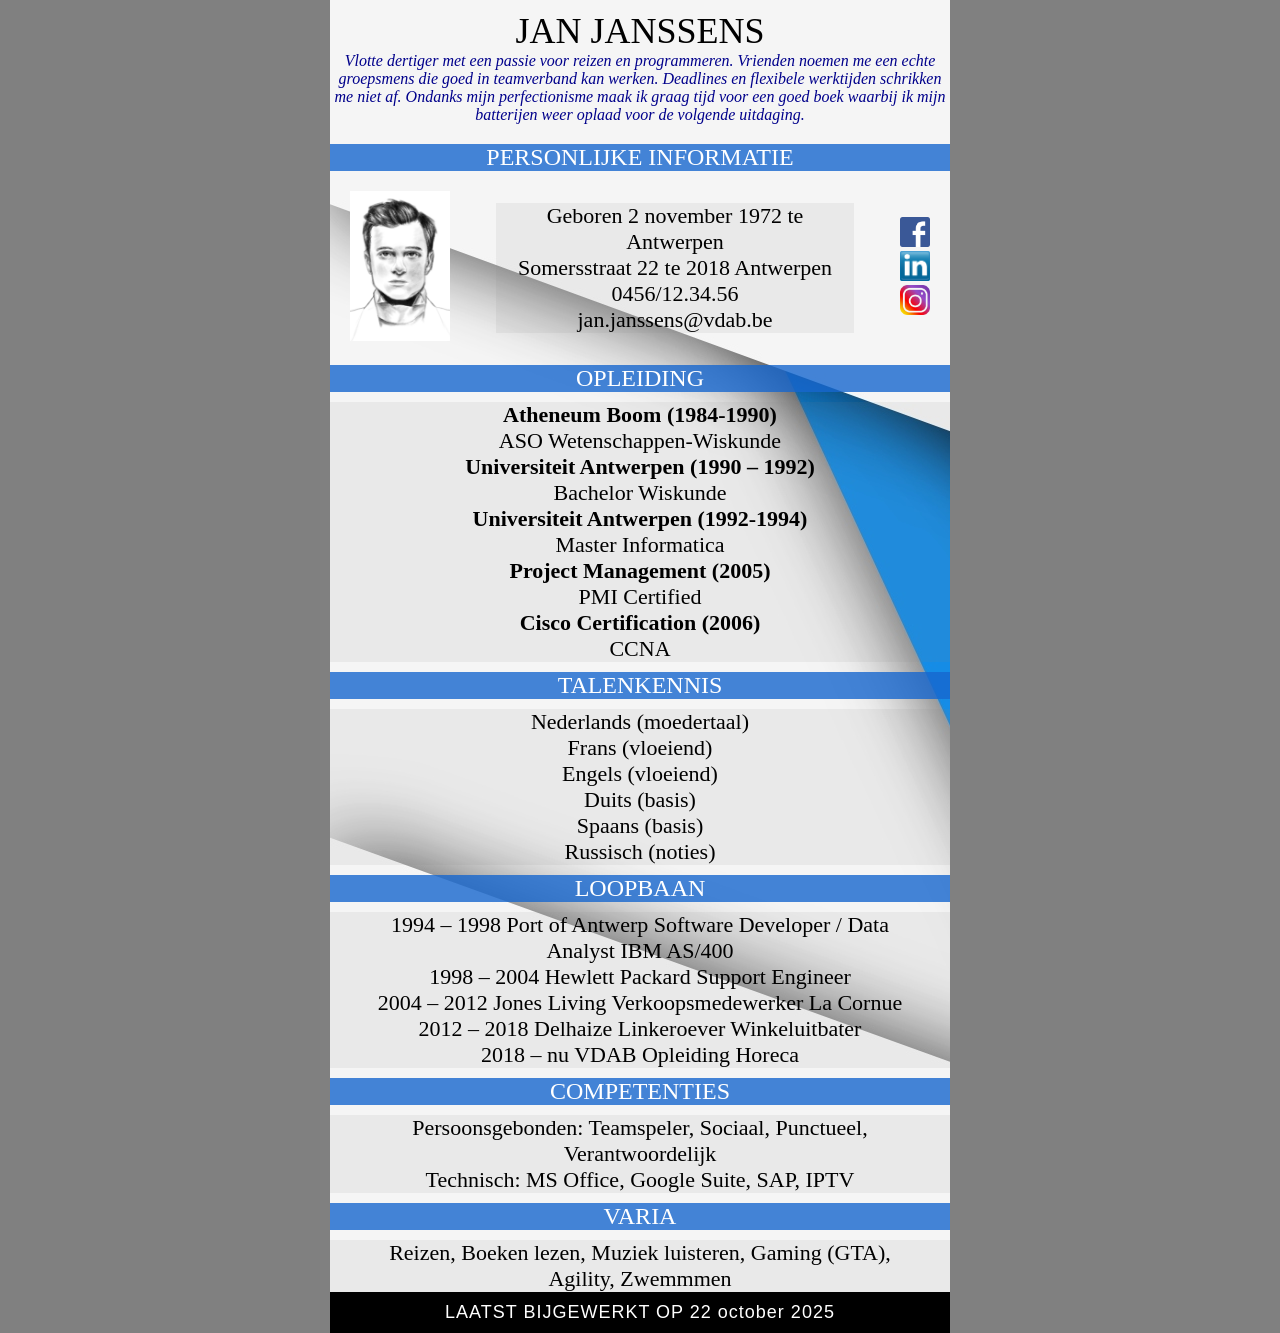
==== index.html @ 24fde7cc "voorlopige versie" ====
<!DOCTYPE html>
<html lang="ru">
<head>
    <meta charset="UTF-8">
    <meta name="viewport" content="width=device-width, initial-scale=1.0">
    <title>Резюме</title>
    <link rel="stylesheet" href="css/style.css">
</head>
<body>
    <div class="grid-container">
        <div class="grid-item">
            <div class="name">JAN JANSSENS</div>
            <div class="over-mezelf">Vlotte dertiger met een passie voor reizen en programmeren. Vrienden noemen me een echte groepsmens die goed in teamverband
kan werken. Deadlines en flexibele werktijden schrikken me niet af. Ondanks mijn perfectionisme maak ik graag tijd voor een goed
boek waarbij ik mijn batterijen weer oplaad voor de volgende uitdaging.</div>
        </div>
        <div class="grid-item">
            <div class="section-title">PERSONLIJKE INFORMATIE</div>
        </div>
        <div class="grid-item persoonlijke-info">
            <div class="persoonlijke-foto">
                <img src="img/profielfoto.png" width=100px height=150px>
            </div>
            <div class="contactgegevens">
                <p>Geboren 2 november 1972 te Antwerpen</p>
                <p>Somersstraat 22 te 2018 Antwerpen</p>
                <p>0456/12.34.56</p>
                <p>jan.janssens@vdab.be</p>
            </div>
            <div class="sociale-links"> <!--  -->
                <a href="https://facebook.com"><img src="img/facebook.png" width=30px height=30px></a>
                <a href="https://linkedin.com"><img src="img/linkedin.png" width=30px height=30px></a>
                <a href="https://instagram.com"><img src="img/instagram.png" width=30px height=30px></a>
            </div>
        </div>
        <div class="grid-item">
            <div class="section-title">OPLEIDING</div>
        </div>
        <div class="grid-item beschrijving">
            <div>
                <p><b>Atheneum Boom (1984-1990)</b></p>
                <p>ASO Wetenschappen-Wiskunde</p>
                <p><b>Universiteit Antwerpen (1990 – 1992)</b></p>
                <p>Bachelor Wiskunde</p>
                <p><b>Universiteit Antwerpen (1992-1994)</b></p>
                <p>Master Informatica</p>
                <p><b>Project Management (2005)</b></p>
                <p>PMI Certified</p>
                <p><b>Cisco Certification (2006)</b></p>
                <p>CCNA</p>
            </div>
        </div>
        <div class="grid-item">
            <div class="section-title">TALENKENNIS</div>
        </div>
        <div class="grid-item beschrijving">
            <div>
                <p>Nederlands (moedertaal)</p>
                <p>Frans (vloeiend)</p>
                <p>Engels (vloeiend)</p>
                <p>Duits (basis)</p>
                <p>Spaans (basis)</p>
                <p>Russisch (noties)</p>
            </div>
        </div>
        <div class="grid-item">
            <div class="section-title">LOOPBAAN</div>
        </div>
        <div class="grid-item beschrijving">
            <div>
                <p>1994 – 1998  Port of Antwerp         Software Developer / Data Analyst IBM AS/400</p>
                <p>1998 – 2004  Hewlett Packard         Support Engineer</p>
                <p>2004 – 2012  Jones Living            Verkoopsmedewerker La Cornue</p>
                <p>2012 – 2018  Delhaize Linkeroever    Winkeluitbater</p>
                <p>2018 – nu    VDAB                    Opleiding Horeca</p>
            </div>
        </div>
        <div class="grid-item">
            <div class="section-title">COMPETENTIES</div>
        </div>
        <div class="grid-item beschrijving">
            <div>
                <p>Persoonsgebonden: Teamspeler, Sociaal, Punctueel, Verantwoordelijk</p>
                <p>Technisch: MS Office, Google Suite, SAP, IPTV</p>
            </div>
        </div>
        <div class="grid-item">
            <div class="section-title">VARIA</div>
        </div>
        <div class="grid-item beschrijving">
            <div>
                <p>Reizen, Boeken lezen, Muziek luisteren, Gaming (GTA), Agility, Zwemmmen</p>
            </div>
        
        </div>
        <div class="grid-item laatste-lijn">
            <span class="tekst-update">LAATST BIJGEWERKT OP 22 october 2025</span>
        </div>
    </div>
</body>
</html>
---- css/style.css ----
@font-face {
        font-family: 'Oswald Bold';
        src: url('../fonts/Oswald-bold.ttf') format('truetype');
    }

    @font-face {
        font-family: 'Oswald Light';
        src: url('../fonts/Oswald-light.ttf') format('truetype');
    }

    @font-face {
        font-family: 'Oswald Regular';
        src: url('../fonts/Oswald-regular.ttf') format('truetype');
    }

    body {
        margin: auto;
        padding: 0 20px;
        min-height: 100vh;
        background-color: grey;
        display: grid;
        grid-template-columns: 0.5fr;
        grid-template-rows: min-content;
        justify-content: center;
        gap: 0 10px;
    }

    .grid-container {
        display: grid;
        grid-template-columns: 1fr;
        grid-template-rows: repeat(14, min-content);
        background-image: url('../img/achtergrond.png');
        width: 100%;
        height: 100%;
    }

    .grid-item {
        background-color: transparent;
        padding: 10px 0;
        justify-content: center;
        text-align: center;
    }

    .name {
        font-family: 'Oswald Bold';
        font-size: 36px;
    }

    .over-mezelf {
        font-style: italic;
        color: darkblue;
        font-family: 'Oswald Light';
        font-size: 16px;
        text-align: center;
    }

    .section-title {
        font-family: 'Oswald Regular';
        font-size: 24px;
        background-color: rgba(23, 103, 207, 0.8);
        color: white;
    }

    .persoonlijke-info {
        display: inline-flex;
        justify-content: space-between;
        align-items: center;
        padding: 10px 20px;
    }

    .persoonlijke-foto img {
        width: 100px;
        height: 150px;
        object-fit: cover;
    }

    .contactgegevens {
        font-family: 'Oswald Light';
        font-size: 22px;
        text-align: center;
        display: flex;
        flex-direction: column;
        justify-content: center;
    }

    .contactgegevens p {
        padding: 0 5%;
        background-color: rgba(128, 128, 128, 0.1);
        align-items: center;
        margin: 0;
    }

    .beschrijving {
        display: contents;
        justify-content: center;
        font-family: 'Oswald Light';
        font-size: 22px;
        text-align: center;
    }

    .beschrijving p {
        padding: 0 5%;
        background-color: rgba(128, 128, 128, 0.1);
        align-items: center;
        margin: 0;
    }

    .sociale-links {
        display: flex;
        flex-direction: column;
    }

    .laatste-lijn {
        background-color: #000000 !important;
        display: flex;
        align-items: center;
        justify-content: center;
        /*height: 50px;*/
    }

    .tekst-update {
        font-family: 'Oswald Regular', sans-serif;
        color: white;
        font-size: 18px;
        letter-spacing: 1px;
    }
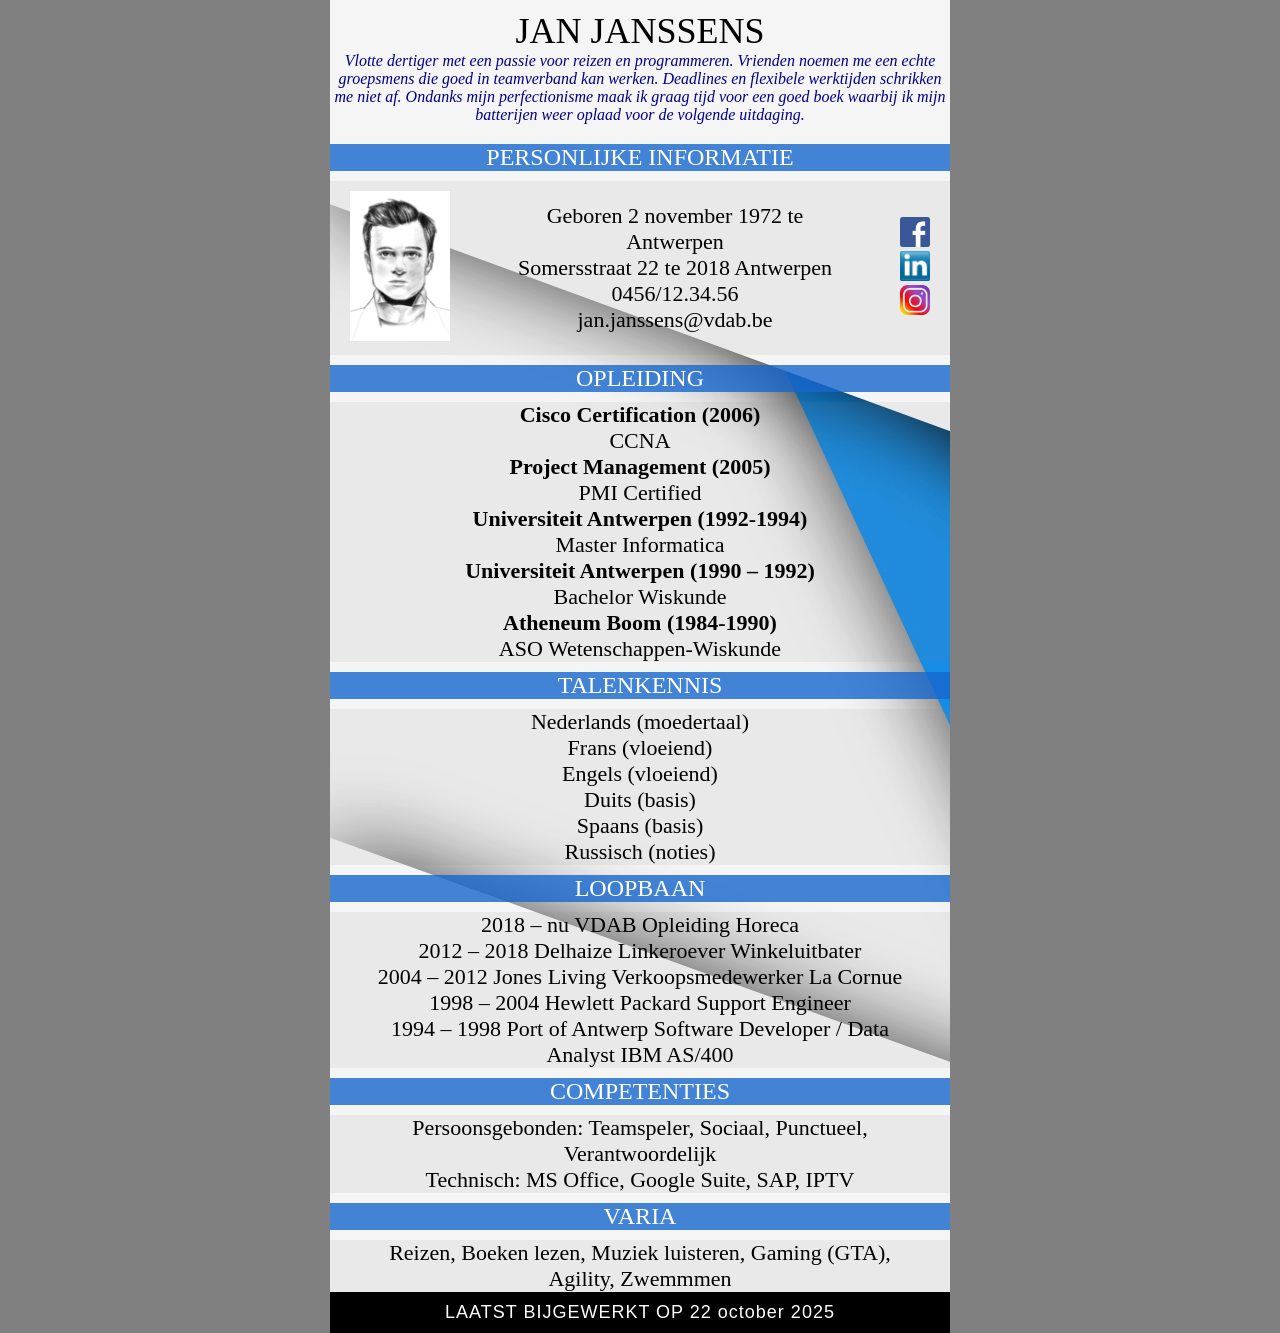
==== commit bbf7db7e: "with sorting" ====
--- a/index.html
+++ b/index.html
@@ -38,16 +38,16 @@
         </div>
         <div class="grid-item beschrijving">
             <div>
+                <p><b>Cisco Certification (2006)</b></p>
+                <p>CCNA</p>
+                <p><b>Project Management (2005)</b></p>
+                <p>PMI Certified</p>
+                <p><b>Universiteit Antwerpen (1992-1994)</b></p>
+                <p>Master Informatica</p>
+                <p><b>Universiteit Antwerpen (1990 – 1992)</b></p>
+                <p>Bachelor Wiskunde</p>
                 <p><b>Atheneum Boom (1984-1990)</b></p>
                 <p>ASO Wetenschappen-Wiskunde</p>
-                <p><b>Universiteit Antwerpen (1990 – 1992)</b></p>
-                <p>Bachelor Wiskunde</p>
-                <p><b>Universiteit Antwerpen (1992-1994)</b></p>
-                <p>Master Informatica</p>
-                <p><b>Project Management (2005)</b></p>
-                <p>PMI Certified</p>
-                <p><b>Cisco Certification (2006)</b></p>
-                <p>CCNA</p>
             </div>
         </div>
         <div class="grid-item">
@@ -68,11 +68,11 @@
         </div>
         <div class="grid-item beschrijving">
             <div>
+                <p>2018 – nu    VDAB                    Opleiding Horeca</p>
+                <p>2012 – 2018  Delhaize Linkeroever    Winkeluitbater</p>
+                <p>2004 – 2012  Jones Living            Verkoopsmedewerker La Cornue</p>
+                <p>1998 – 2004  Hewlett Packard         Support Engineer</p>
                 <p>1994 – 1998  Port of Antwerp         Software Developer / Data Analyst IBM AS/400</p>
-                <p>1998 – 2004  Hewlett Packard         Support Engineer</p>
-                <p>2004 – 2012  Jones Living            Verkoopsmedewerker La Cornue</p>
-                <p>2012 – 2018  Delhaize Linkeroever    Winkeluitbater</p>
-                <p>2018 – nu    VDAB                    Opleiding Horeca</p>
             </div>
         </div>
         <div class="grid-item">
--- a/css/style.css
+++ b/css/style.css
@@ -63,6 +63,7 @@
 
     .persoonlijke-info {
         display: inline-flex;
+        background-color: rgba(128, 128, 128, 0.1);
         justify-content: space-between;
         align-items: center;
         padding: 10px 20px;
@@ -85,7 +86,6 @@
 
     .contactgegevens p {
         padding: 0 5%;
-        background-color: rgba(128, 128, 128, 0.1);
         align-items: center;
         margin: 0;
     }
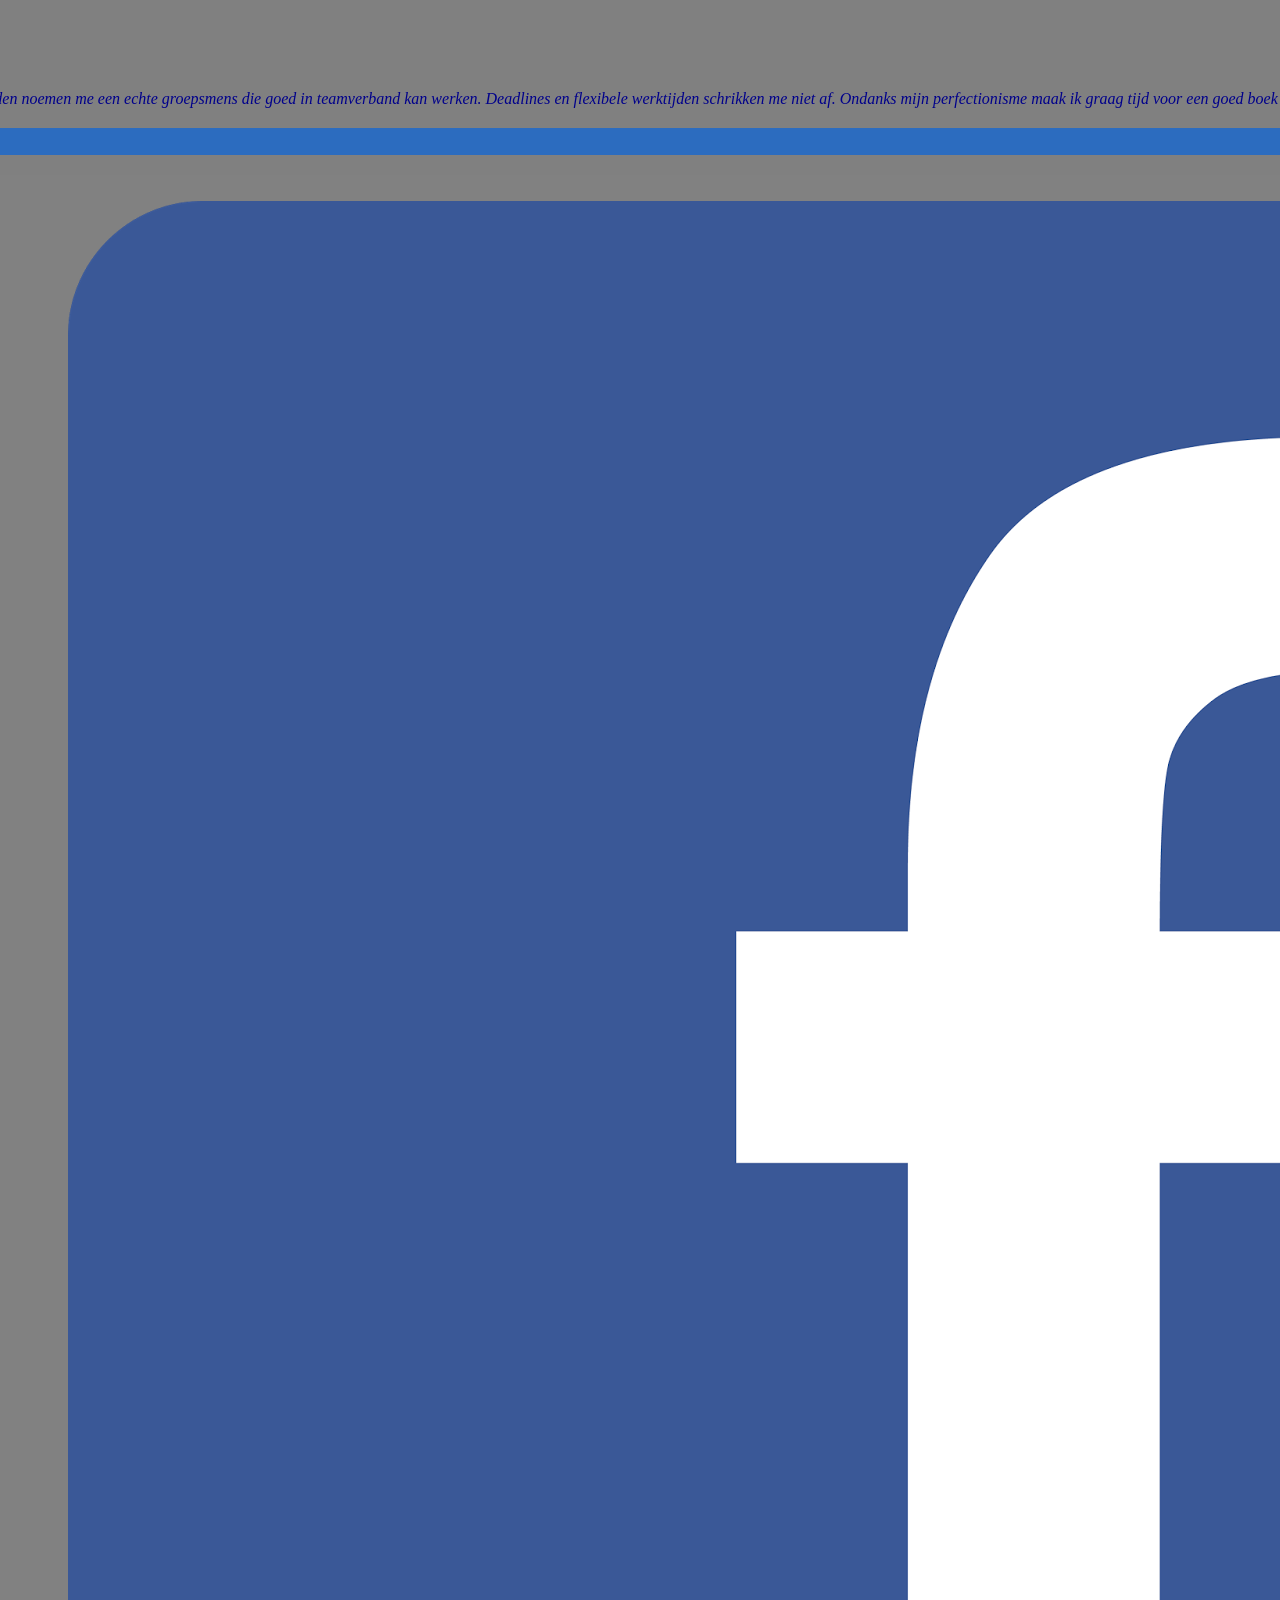
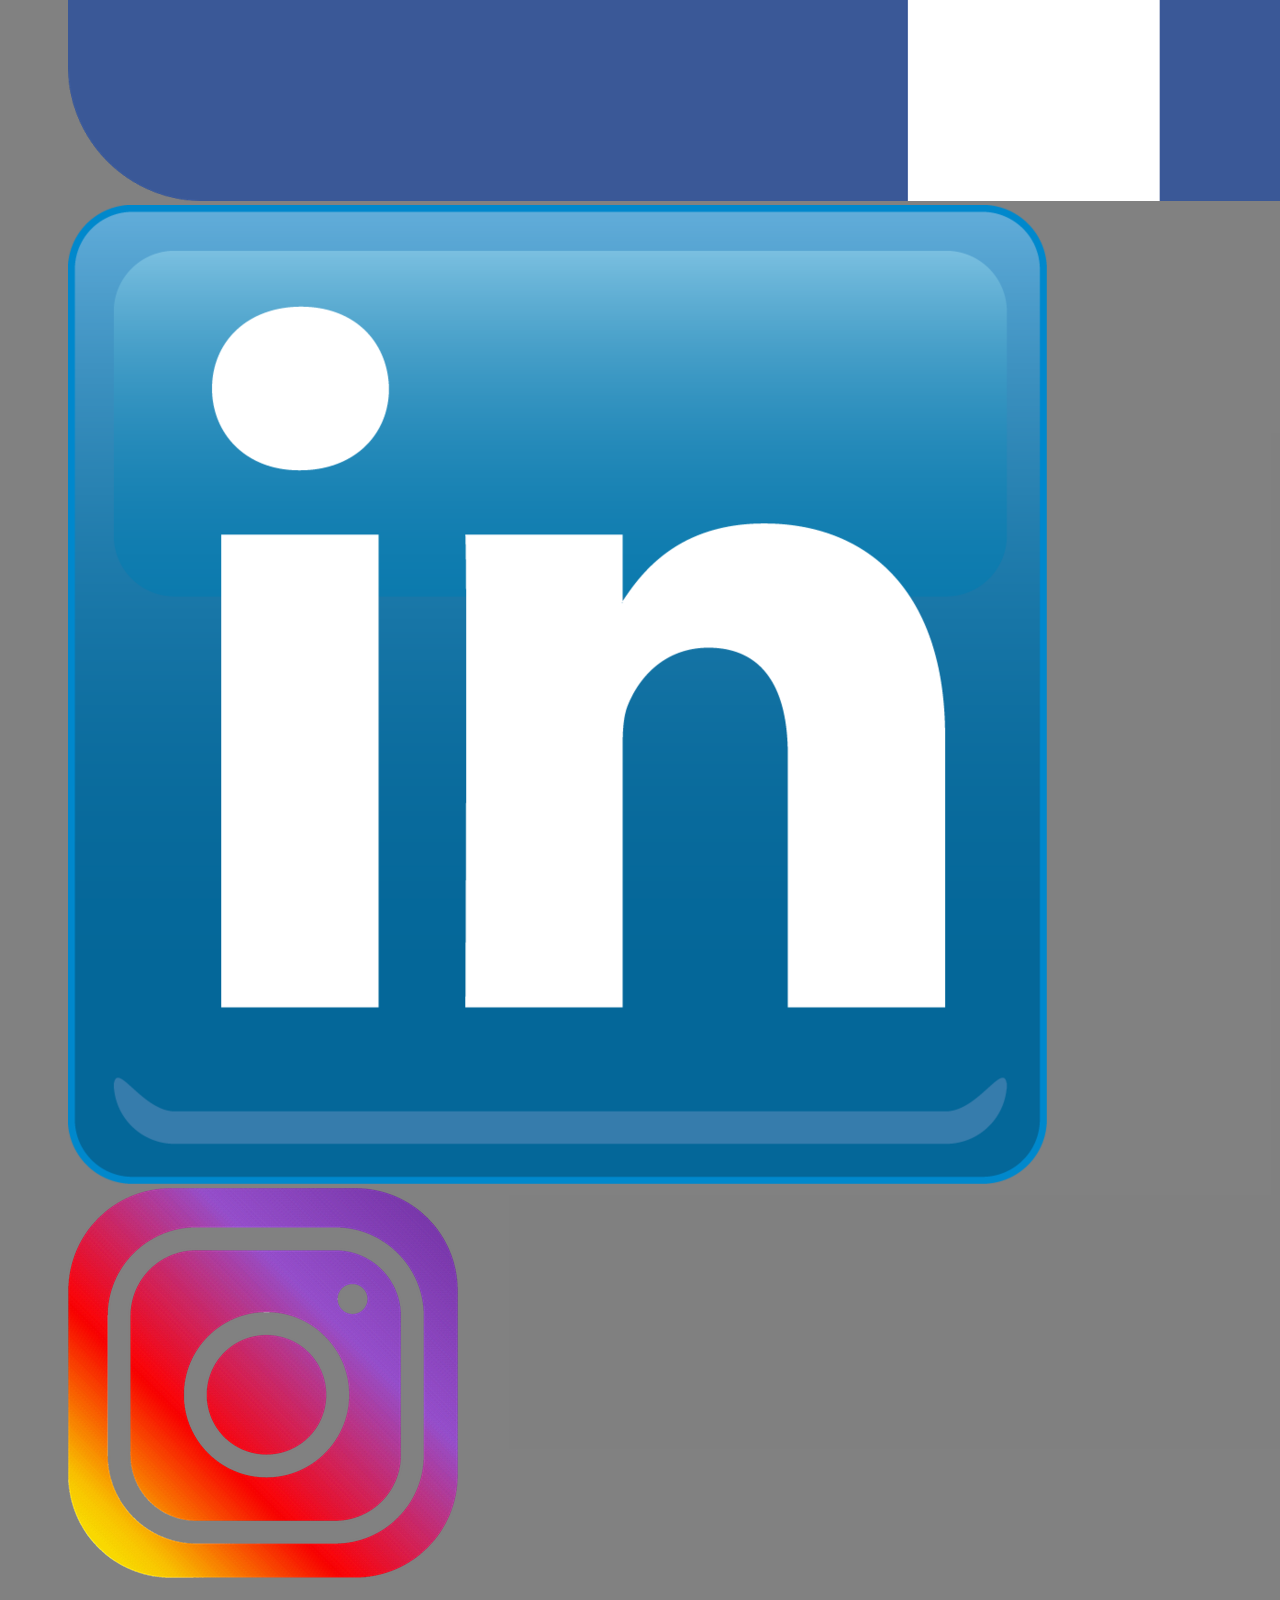
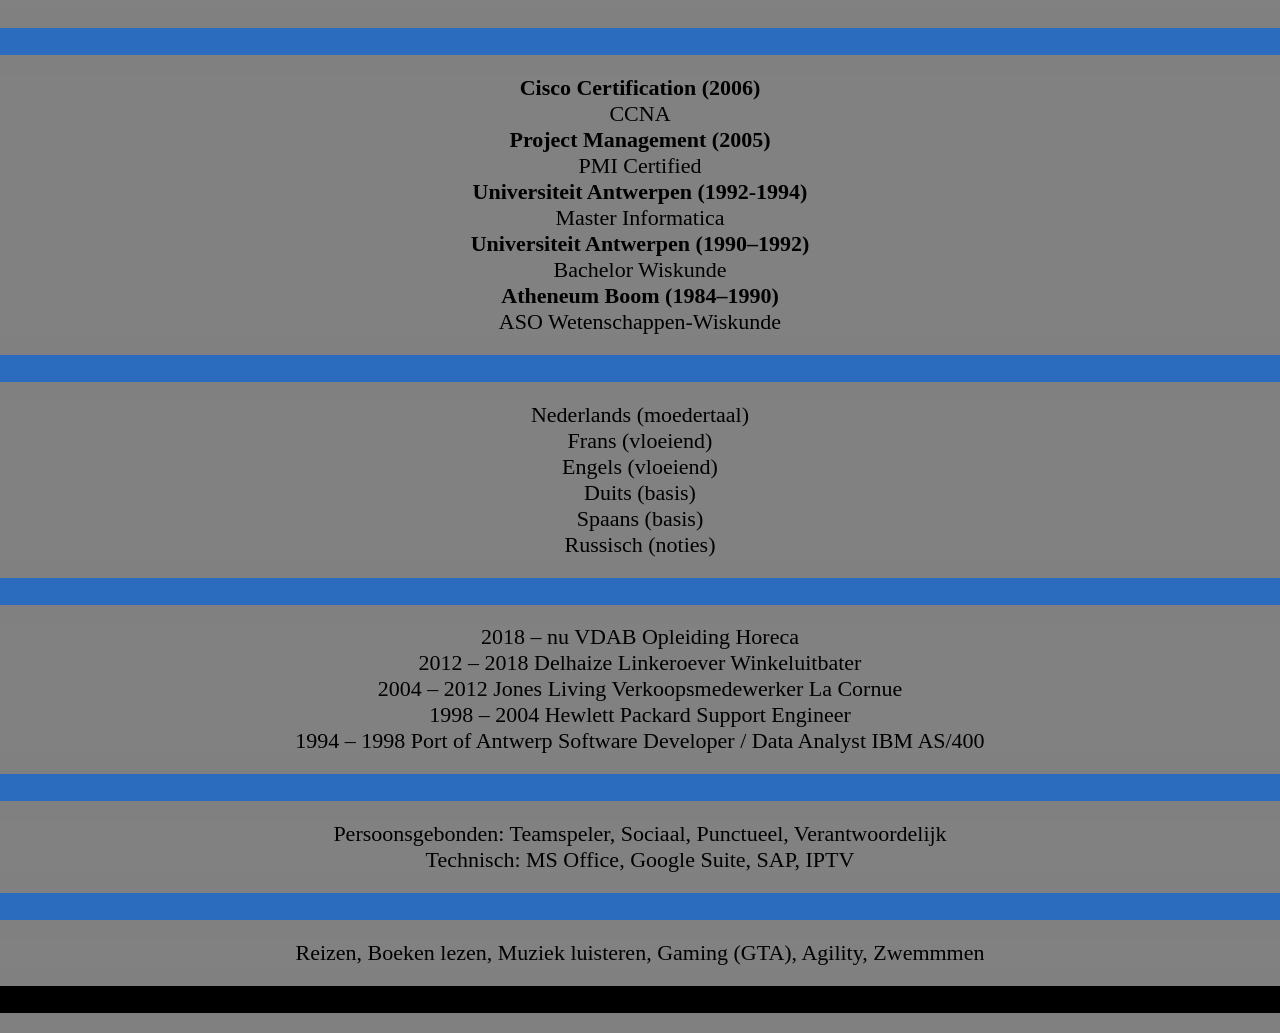
==== commit 9fc204d1: "change div to semantic tags" ====
--- a/index.html
+++ b/index.html
@@ -3,99 +3,91 @@
 <head>
     <meta charset="UTF-8">
     <meta name="viewport" content="width=device-width, initial-scale=1.0">
-    <title>Резюме</title>
+    <link rel="icon" href="img/favicon.png" type="image/png">
+    <title>RESUME</title>
     <link rel="stylesheet" href="css/style.css">
 </head>
 <body>
-    <div class="grid-container">
-        <div class="grid-item">
-            <div class="name">JAN JANSSENS</div>
-            <div class="over-mezelf">Vlotte dertiger met een passie voor reizen en programmeren. Vrienden noemen me een echte groepsmens die goed in teamverband
+<main id="resume">
+    <header>
+        <h1 class="name">JAN JANSSENS</h1>
+        <p class="over-mezelf">Vlotte dertiger met een passie voor reizen en programmeren. Vrienden noemen me een echte groepsmens die goed in teamverband
 kan werken. Deadlines en flexibele werktijden schrikken me niet af. Ondanks mijn perfectionisme maak ik graag tijd voor een goed
-boek waarbij ik mijn batterijen weer oplaad voor de volgende uitdaging.</div>
-        </div>
-        <div class="grid-item">
-            <div class="section-title">PERSONLIJKE INFORMATIE</div>
-        </div>
-        <div class="grid-item persoonlijke-info">
-            <div class="persoonlijke-foto">
-                <img src="img/profielfoto.png" width=100px height=150px>
-            </div>
-            <div class="contactgegevens">
+boek waarbij ik mijn batterijen weer oplaad voor de volgende uitdaging.</p>
+    </header>
+
+    <section>
+        <h2 class="section-title">PERSONLIJKE INFORMATIE</h2>
+        <article class="persoonlijke-info">
+            <figure class="persoonlijke-foto">
+                <img src="img/profielfoto.png" alt="Profielfoto van Jan Janssens">
+            </figure>
+            <figure class="contactgegevens">
                 <p>Geboren 2 november 1972 te Antwerpen</p>
                 <p>Somersstraat 22 te 2018 Antwerpen</p>
                 <p>0456/12.34.56</p>
-                <p>jan.janssens@vdab.be</p>
-            </div>
-            <div class="sociale-links"> <!--  -->
-                <a href="https://facebook.com"><img src="img/facebook.png" width=30px height=30px></a>
-                <a href="https://linkedin.com"><img src="img/linkedin.png" width=30px height=30px></a>
-                <a href="https://instagram.com"><img src="img/instagram.png" width=30px height=30px></a>
-            </div>
-        </div>
-        <div class="grid-item">
-            <div class="section-title">OPLEIDING</div>
-        </div>
-        <div class="grid-item beschrijving">
-            <div>
-                <p><b>Cisco Certification (2006)</b></p>
-                <p>CCNA</p>
-                <p><b>Project Management (2005)</b></p>
-                <p>PMI Certified</p>
-                <p><b>Universiteit Antwerpen (1992-1994)</b></p>
-                <p>Master Informatica</p>
-                <p><b>Universiteit Antwerpen (1990 – 1992)</b></p>
-                <p>Bachelor Wiskunde</p>
-                <p><b>Atheneum Boom (1984-1990)</b></p>
-                <p>ASO Wetenschappen-Wiskunde</p>
-            </div>
-        </div>
-        <div class="grid-item">
-            <div class="section-title">TALENKENNIS</div>
-        </div>
-        <div class="grid-item beschrijving">
-            <div>
-                <p>Nederlands (moedertaal)</p>
-                <p>Frans (vloeiend)</p>
-                <p>Engels (vloeiend)</p>
-                <p>Duits (basis)</p>
-                <p>Spaans (basis)</p>
-                <p>Russisch (noties)</p>
-            </div>
-        </div>
-        <div class="grid-item">
-            <div class="section-title">LOOPBAAN</div>
-        </div>
-        <div class="grid-item beschrijving">
-            <div>
-                <p>2018 – nu    VDAB                    Opleiding Horeca</p>
-                <p>2012 – 2018  Delhaize Linkeroever    Winkeluitbater</p>
-                <p>2004 – 2012  Jones Living            Verkoopsmedewerker La Cornue</p>
-                <p>1998 – 2004  Hewlett Packard         Support Engineer</p>
-                <p>1994 – 1998  Port of Antwerp         Software Developer / Data Analyst IBM AS/400</p>
-            </div>
-        </div>
-        <div class="grid-item">
-            <div class="section-title">COMPETENTIES</div>
-        </div>
-        <div class="grid-item beschrijving">
-            <div>
-                <p>Persoonsgebonden: Teamspeler, Sociaal, Punctueel, Verantwoordelijk</p>
-                <p>Technisch: MS Office, Google Suite, SAP, IPTV</p>
-            </div>
-        </div>
-        <div class="grid-item">
-            <div class="section-title">VARIA</div>
-        </div>
-        <div class="grid-item beschrijving">
-            <div>
-                <p>Reizen, Boeken lezen, Muziek luisteren, Gaming (GTA), Agility, Zwemmmen</p>
-            </div>
-        
-        </div>
-        <div class="grid-item laatste-lijn">
-            <span class="tekst-update">LAATST BIJGEWERKT OP 22 october 2025</span>
-        </div>
-    </div>
+                <p><a href="mailto:jan.janssens@vdab.be">jan.janssens@vdab.be</a></p>
+            </figure>
+            <figure class="sociale-links">
+                <a href="https://facebook.com"><img src="img/facebook.png" id="Facebook"></a>
+                <a href="https://linkedin.com"><img src="img/linkedin.png" id="LinkedIn"></a>
+                <a href="https://instagram.com"><img src="img/instagram.png" id="Instagram"></a>
+            </figure>
+        </article>
+    </section>
+
+    <section>
+        <h2 class="section-title">OPLEIDING</h2>
+        <article class="beschrijving">
+            <p><b>Cisco Certification (2006)</b><br>CCNA</p>
+            <p><b>Project Management (2005)</b><br>PMI Certified</p>
+            <p><b>Universiteit Antwerpen (1992-1994)</b><br>Master Informatica</p>
+            <p><b>Universiteit Antwerpen (1990–1992)</b><br>Bachelor Wiskunde</p>
+            <p><b>Atheneum Boom (1984–1990)</b><br>ASO Wetenschappen-Wiskunde</p>
+        </article>
+    </section>
+
+    <section>
+        <h2 class="section-title">TALENKENNIS</h2>
+        <article class="beschrijving">
+            <p>Nederlands (moedertaal)</p>
+            <p>Frans (vloeiend)</p>
+            <p>Engels (vloeiend)</p>
+            <p>Duits (basis)</p>
+            <p>Spaans (basis)</p>
+            <p>Russisch (noties)</p>
+        </article>
+    </section>
+
+    <section>
+        <h2 class="section-title">LOOPBAAN</h2>
+        <article class="beschrijving">
+            <p>2018 – nu VDAB Opleiding Horeca</p>
+            <p>2012 – 2018 Delhaize Linkeroever Winkeluitbater</p>
+            <p>2004 – 2012 Jones Living Verkoopsmedewerker La Cornue</p>
+            <p>1998 – 2004 Hewlett Packard Support Engineer</p>
+            <p>1994 – 1998 Port of Antwerp Software Developer / Data Analyst IBM AS/400</p>
+        </article>
+    </section>
+
+    <section>
+        <h2 class="section-title">COMPETENTIES</h2>
+        <article class="beschrijving">
+            <p>Persoonsgebonden: Teamspeler, Sociaal, Punctueel, Verantwoordelijk</p>
+            <p>Technisch: MS Office, Google Suite, SAP, IPTV</p>
+        </article>
+    </section>
+
+    <section>
+        <h2 class="section-title">VARIA</h2>
+        <article class="beschrijving">
+            <p>Reizen, Boeken lezen, Muziek luisteren, Gaming (GTA), Agility, Zwemmmen</p>
+        </article>
+    </section>
+
+    <footer>
+        <h2 class="laatste-lijn">LAATST BIJGEWERKT OP 24 october 2025</h2>
+    </footer>
+</main>
 </body>
-</html>+</html>
--- a/css/style.css
+++ b/css/style.css
@@ -63,7 +63,7 @@
 
     .persoonlijke-info {
         display: inline-flex;
-        background-color: rgba(128, 128, 128, 0.1);
+        background-color: rgba(128, 128, 128, 0.2);
         justify-content: space-between;
         align-items: center;
         padding: 10px 20px;
@@ -85,7 +85,6 @@
     }
 
     .contactgegevens p {
-        padding: 0 5%;
         align-items: center;
         margin: 0;
     }
@@ -100,7 +99,7 @@
 
     .beschrijving p {
         padding: 0 5%;
-        background-color: rgba(128, 128, 128, 0.1);
+        background-color: rgba(128, 128, 128, 0.2);
         align-items: center;
         margin: 0;
     }
